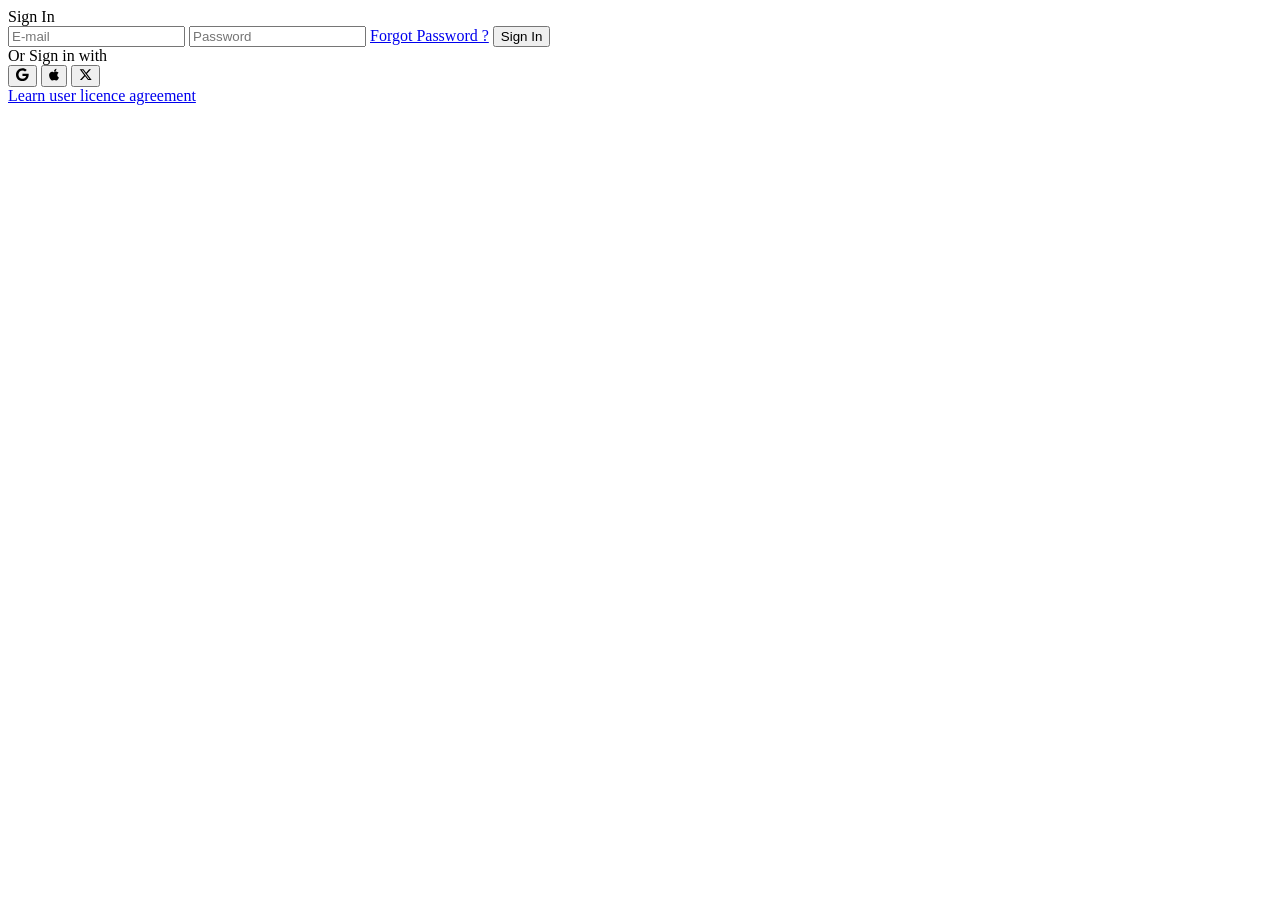
==== login/GameScape/templates/login.html @ 60f7716d "Added code files and .MD" ====
<!DOCTYPE html>
<html lang="en">
<head>
    <meta charset="UTF-8">
    <meta name="viewport" content="width=device-width, initial-scale=1.0">
    <link rel="stylesheet" href="login.css">
    <title>login</title>
</head>
<body>
    
    <!-- From Uiverse.io by Smit-Prajapati --> 
<div class="container">
    <div class="heading">Sign In</div>
    <form action="" class="form">
      <input required="" class="input" type="email" name="email" id="email" placeholder="E-mail">
      <input required="" class="input" type="password" name="password" id="password" placeholder="Password">
      <span class="forgot-password"><a href="#">Forgot Password ?</a></span>
      <input class="login-button" type="submit" value="Sign In">
      
    </form>
    <div class="social-account-container">
        <span class="title">Or Sign in with</span>
        <div class="social-accounts">
          <button class="social-button google">
            <svg class="svg" xmlns="http://www.w3.org/2000/svg" height="1em" viewBox="0 0 488 512">
              <path d="M488 261.8C488 403.3 391.1 504 248 504 110.8 504 0 393.2 0 256S110.8 8 248 8c66.8 0 123 24.5 166.3 64.9l-67.5 64.9C258.5 52.6 94.3 116.6 94.3 256c0 86.5 69.1 156.6 153.7 156.6 98.2 0 135-70.4 140.8-106.9H248v-85.3h236.1c2.3 12.7 3.9 24.9 3.9 41.4z"></path>
            </svg></button>
          <button class="social-button apple">
            <svg class="svg" xmlns="http://www.w3.org/2000/svg" height="1em" viewBox="0 0 384 512">
              <path d="M318.7 268.7c-.2-36.7 16.4-64.4 50-84.8-18.8-26.9-47.2-41.7-84.7-44.6-35.5-2.8-74.3 20.7-88.5 20.7-15 0-49.4-19.7-76.4-19.7C63.3 141.2 4 184.8 4 273.5q0 39.3 14.4 81.2c12.8 36.7 59 126.7 107.2 125.2 25.2-.6 43-17.9 75.8-17.9 31.8 0 48.3 17.9 76.4 17.9 48.6-.7 90.4-82.5 102.6-119.3-65.2-30.7-61.7-90-61.7-91.9zm-56.6-164.2c27.3-32.4 24.8-61.9 24-72.5-24.1 1.4-52 16.4-67.9 34.9-17.5 19.8-27.8 44.3-25.6 71.9 26.1 2 49.9-11.4 69.5-34.3z"></path>
            </svg>
          </button>
          <button class="social-button twitter">
            <svg class="svg" xmlns="http://www.w3.org/2000/svg" height="1em" viewBox="0 0 512 512">
              <path d="M389.2 48h70.6L305.6 224.2 487 464H345L233.7 318.6 106.5 464H35.8L200.7 275.5 26.8 48H172.4L272.9 180.9 389.2 48zM364.4 421.8h39.1L151.1 88h-42L364.4 421.8z"></path>
            </svg>
          </button>
        </div>
      </div>
      <span class="agreement"><a href="#">Learn user licence agreement</a></span>
  </div>
</body>
</html>
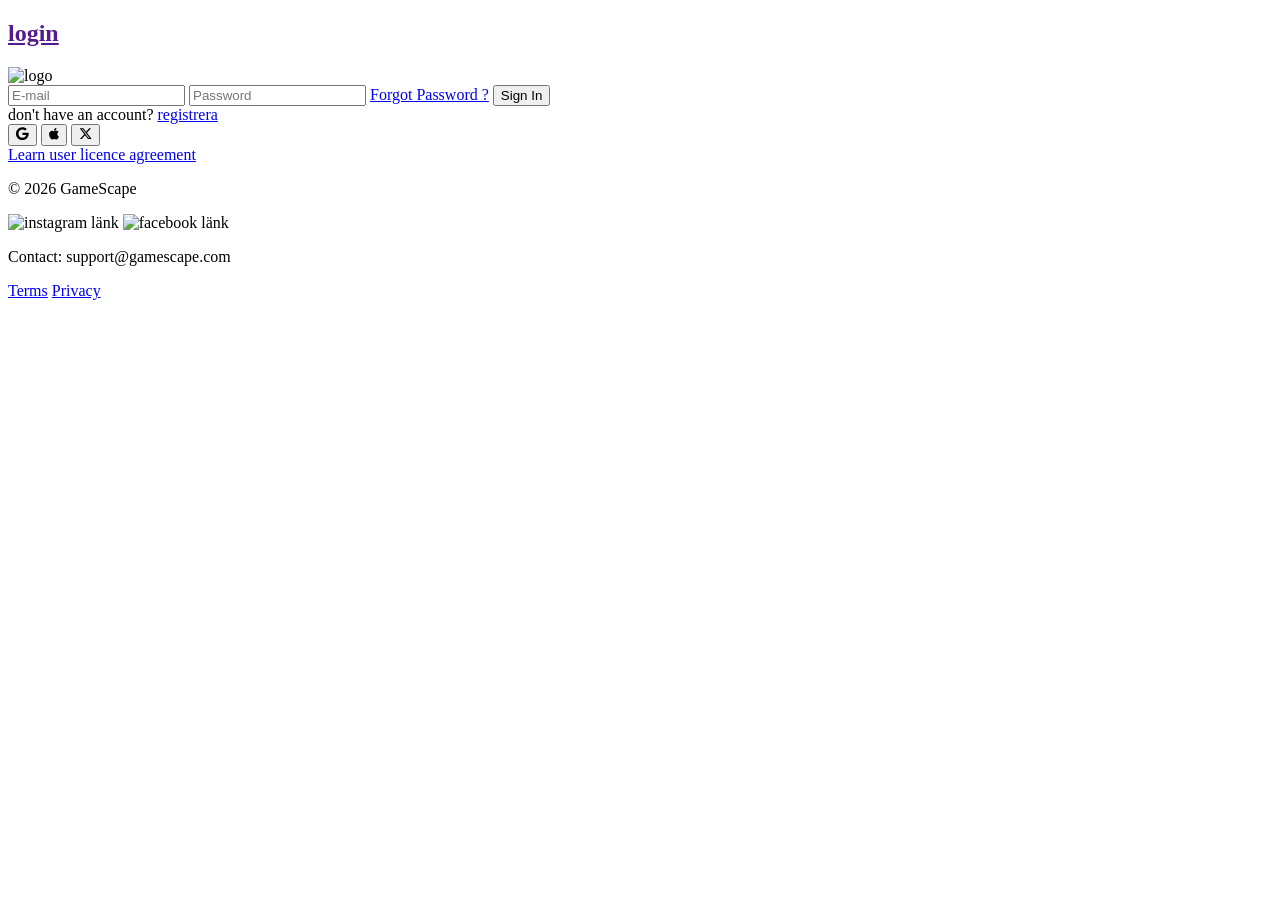
==== commit f78937a5: "Merge pull request #1 from Vugi-0/Updated-DB Updated DB" ====
--- a/login/GameScape/templates/login.html
+++ b/login/GameScape/templates/login.html
@@ -4,41 +4,83 @@
 <head>
     <meta charset="UTF-8">
     <meta name="viewport" content="width=device-width, initial-scale=1.0">
-    <link rel="stylesheet" href="login.css">
+    <link rel="stylesheet" href="/static/css/login.css">
     <title>login</title>
 </head>
 <body>
-    
-    <!-- From Uiverse.io by Smit-Prajapati --> 
-<div class="container">
-    <div class="heading">Sign In</div>
-    <form action="" class="form">
-      <input required="" class="input" type="email" name="email" id="email" placeholder="E-mail">
-      <input required="" class="input" type="password" name="password" id="password" placeholder="Password">
-      <span class="forgot-password"><a href="#">Forgot Password ?</a></span>
-      <input class="login-button" type="submit" value="Sign In">
-      
-    </form>
-    <div class="social-account-container">
-        <span class="title">Or Sign in with</span>
-        <div class="social-accounts">
-          <button class="social-button google">
-            <svg class="svg" xmlns="http://www.w3.org/2000/svg" height="1em" viewBox="0 0 488 512">
-              <path d="M488 261.8C488 403.3 391.1 504 248 504 110.8 504 0 393.2 0 256S110.8 8 248 8c66.8 0 123 24.5 166.3 64.9l-67.5 64.9C258.5 52.6 94.3 116.6 94.3 256c0 86.5 69.1 156.6 153.7 156.6 98.2 0 135-70.4 140.8-106.9H248v-85.3h236.1c2.3 12.7 3.9 24.9 3.9 41.4z"></path>
-            </svg></button>
-          <button class="social-button apple">
-            <svg class="svg" xmlns="http://www.w3.org/2000/svg" height="1em" viewBox="0 0 384 512">
-              <path d="M318.7 268.7c-.2-36.7 16.4-64.4 50-84.8-18.8-26.9-47.2-41.7-84.7-44.6-35.5-2.8-74.3 20.7-88.5 20.7-15 0-49.4-19.7-76.4-19.7C63.3 141.2 4 184.8 4 273.5q0 39.3 14.4 81.2c12.8 36.7 59 126.7 107.2 125.2 25.2-.6 43-17.9 75.8-17.9 31.8 0 48.3 17.9 76.4 17.9 48.6-.7 90.4-82.5 102.6-119.3-65.2-30.7-61.7-90-61.7-91.9zm-56.6-164.2c27.3-32.4 24.8-61.9 24-72.5-24.1 1.4-52 16.4-67.9 34.9-17.5 19.8-27.8 44.3-25.6 71.9 26.1 2 49.9-11.4 69.5-34.3z"></path>
-            </svg>
-          </button>
-          <button class="social-button twitter">
-            <svg class="svg" xmlns="http://www.w3.org/2000/svg" height="1em" viewBox="0 0 512 512">
-              <path d="M389.2 48h70.6L305.6 224.2 487 464H345L233.7 318.6 106.5 464H35.8L200.7 275.5 26.8 48H172.4L272.9 180.9 389.2 48zM364.4 421.8h39.1L151.1 88h-42L364.4 421.8z"></path>
-            </svg>
-          </button>
-        </div>
-      </div>
-      <span class="agreement"><a href="#">Learn user licence agreement</a></span>
+    <div id="container">
+        <header id="header">
+                <!-- vänster -->
+                
+
+                <div class="header_right">
+                    <div class="burger">
+                        <span></span>
+                        <span></span>
+                        <span></span>
+                    </div>
+                </div>
+                <div class="header_left">
+                    <a href=""><h2>login</h2></a>
+                </div>
+
+                <!-- mitten -->
+                <div class="header_center">
+                    <img id="logo" src="/static/img/imgs_to_projekt/gaming_logo.png" alt="logo">
+                </div>
+
+                
+          </header>
+          <main>
+              <div class="container_sign_in">
+                  <form action="" class="form" method="POST">
+                    <input required="" class="input" type="email" name="user_name" id="email" placeholder="E-mail">
+                    <input required="" class="input" type="password" name="password" id="password" placeholder="Password">
+                    <span class="forgot-password"><a href="#">Forgot Password ?</a></span>
+                    <input class="login-button" type="submit" value="Sign In">
+                    
+                  </form>
+                  <div class="social-account-container">
+                            <div id="registrera_link">
+                                don't have an account?
+                              <a  href="registrera.html">registrera</a>
+
+                            </div>     
+                          <div class="social-accounts">
+                        <button class="social-button google">
+                          <svg class="svg" xmlns="http://www.w3.org/2000/svg" height="1em" viewBox="0 0 488 512">
+                            <path d="M488 261.8C488 403.3 391.1 504 248 504 110.8 504 0 393.2 0 256S110.8 8 248 8c66.8 0 123 24.5 166.3 64.9l-67.5 64.9C258.5 52.6 94.3 116.6 94.3 256c0 86.5 69.1 156.6 153.7 156.6 98.2 0 135-70.4 140.8-106.9H248v-85.3h236.1c2.3 12.7 3.9 24.9 3.9 41.4z"></path>
+                          </svg></button>
+                        <button class="social-button apple">
+                          <svg class="svg" xmlns="http://www.w3.org/2000/svg" height="1em" viewBox="0 0 384 512">
+                            <path d="M318.7 268.7c-.2-36.7 16.4-64.4 50-84.8-18.8-26.9-47.2-41.7-84.7-44.6-35.5-2.8-74.3 20.7-88.5 20.7-15 0-49.4-19.7-76.4-19.7C63.3 141.2 4 184.8 4 273.5q0 39.3 14.4 81.2c12.8 36.7 59 126.7 107.2 125.2 25.2-.6 43-17.9 75.8-17.9 31.8 0 48.3 17.9 76.4 17.9 48.6-.7 90.4-82.5 102.6-119.3-65.2-30.7-61.7-90-61.7-91.9zm-56.6-164.2c27.3-32.4 24.8-61.9 24-72.5-24.1 1.4-52 16.4-67.9 34.9-17.5 19.8-27.8 44.3-25.6 71.9 26.1 2 49.9-11.4 69.5-34.3z"></path>
+                          </svg>
+                        </button>
+                        <button class="social-button twitter">
+                          <svg class="svg" xmlns="http://www.w3.org/2000/svg" height="1em" viewBox="0 0 512 512">
+                            <path d="M389.2 48h70.6L305.6 224.2 487 464H345L233.7 318.6 106.5 464H35.8L200.7 275.5 26.8 48H172.4L272.9 180.9 389.2 48zM364.4 421.8h39.1L151.1 88h-42L364.4 421.8z"></path>
+                          </svg>
+                        </button>
+                      </div>
+                    </div>
+                    <span class="agreement"><a href="#">Learn user licence agreement</a></span>
+                </div>
+            </main>
+            <footer id="footer">
+
+                <div class="footer_left">
+                    <p>© 2026 GameScape</p>
+                    <img id="social_media" src="/static/img/imgs_to_projekt/instagram.png" alt="instagram länk">
+                    <img id="social_media" src="/static/img/imgs_to_projekt/social-media.png" alt="facebook länk">
+                </div>
+                <div class="footer-center">
+                    <p>Contact: support@gamescape.com</p>
+                </div>
+                <div class="footer-right">
+                    <a href="#">Terms</a>
+                    <a href="#">Privacy</a>
+                </div>
+            </footer>
   </div>
 </body>
 </html>
